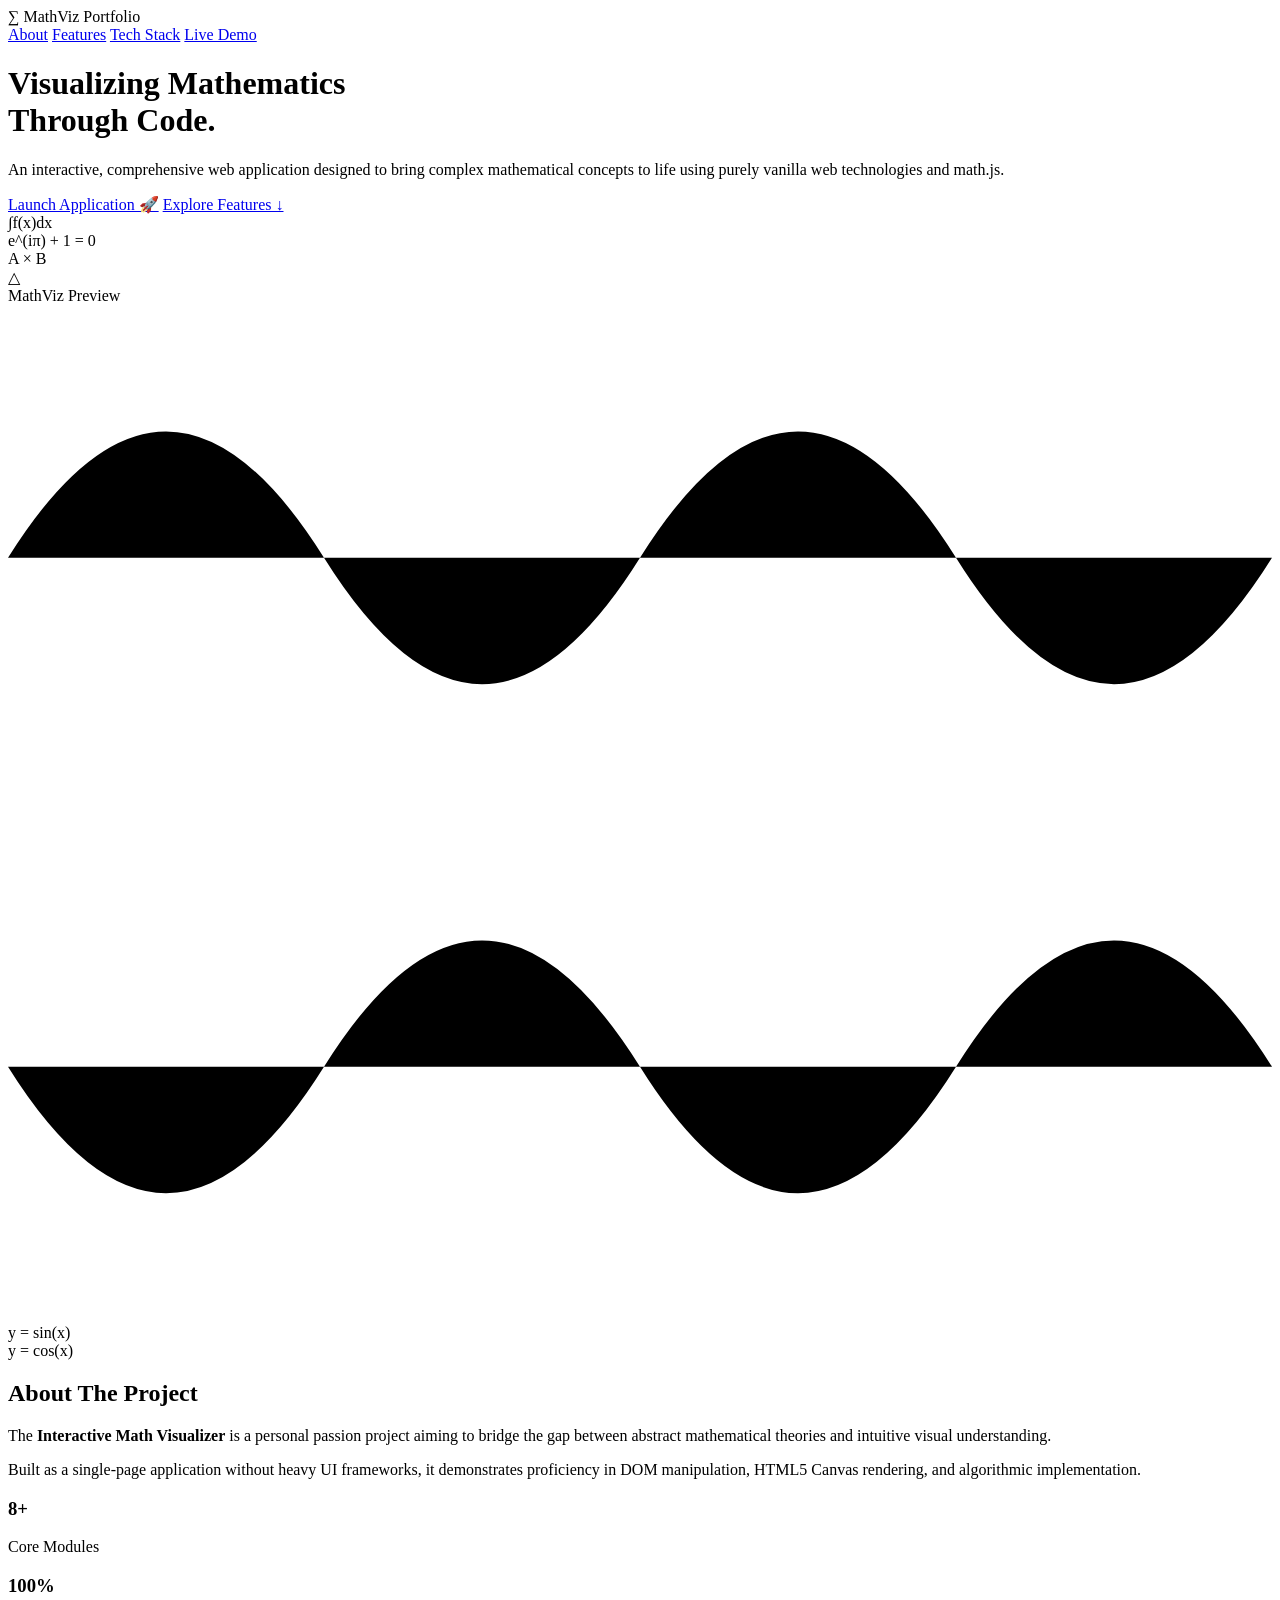
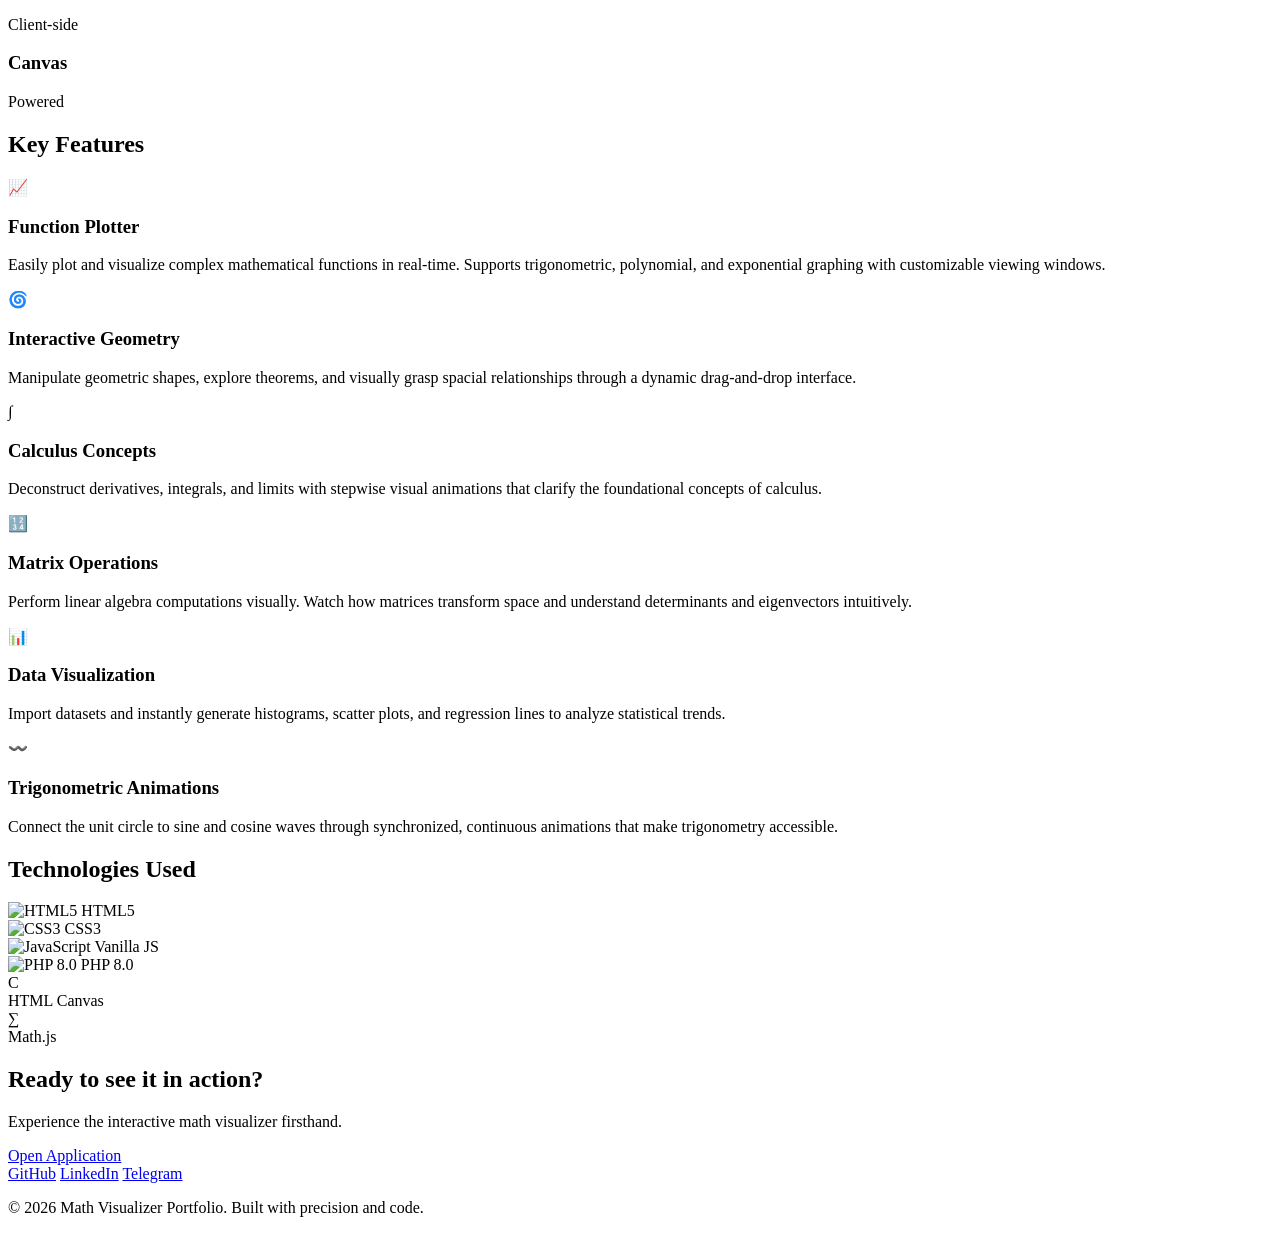
==== docs/index.html @ 6b722054 "Rename portfolio.html to index.html" ====
<!DOCTYPE html>
<html lang="en">

<head>
    <meta charset="UTF-8">
    <meta name="viewport" content="width=device-width, initial-scale=1.0">
    <title>Math Visualizer | Portfolio</title>
    <link rel="stylesheet" href="portfolio.css">
    <link
        href="https://fonts.googleapis.com/css2?family=Inter:wght@300;400;600;800&family=JetBrains+Mono:wght@400;700&display=swap"
        rel="stylesheet">
    <script src="https://cdnjs.cloudflare.com/ajax/libs/gsap/3.12.2/gsap.min.js"></script>
    <script src="https://cdnjs.cloudflare.com/ajax/libs/gsap/3.12.2/ScrollTrigger.min.js"></script>
</head>

<body>
    <div class="cursor"></div>

    <nav class="navbar">
        <div class="logo">
            <span class="logo-icon">∑</span> MathViz Portfolio
        </div>
        <div class="nav-links">
            <a href="#about">About</a>
            <a href="#features">Features</a>
            <a href="#tech">Tech Stack</a>
            <a href="https://ibsa10.github.io/Math-Visualizer/" class="btn-primary-outline" target="_blank">Live Demo</a>
        </div>
    </nav>

    <header class="hero" id="home">
        <div class="hero-content">
            <h1 class="hero-title">Visualizing Mathematics <br><span class="highlight">Through Code.</span></h1>
            <p class="hero-subtitle">An interactive, comprehensive web application designed to bring complex
                mathematical concepts to life using purely vanilla web technologies and math.js.</p>
            <div class="hero-actions">
                <a href="https://ibsa10.github.io/Math-Visualizer/" class="btn-primary" target="_blank">Launch Application 🚀</a>
                <a href="#features" class="btn-secondary">Explore Features ↓</a>
            </div>
        </div>
        <div class="hero-visual">
            <div class="floating-math math-1">∫f(x)dx</div>
            <div class="floating-math math-2">e^(iπ) + 1 = 0</div>
            <div class="floating-math math-3">A × B</div>
            <div class="floating-math math-4">△</div>
            <div class="glass-card main-glass">
                <div class="mockup-header">MathViz Preview</div>
                <div class="mockup-body">
                    <div class="graph-grid"></div>
                    <div class="graph-axis-x"></div>
                    <div class="graph-axis-y"></div>
                    <svg class="sine-wave" viewBox="0 0 500 200" preserveAspectRatio="none">
                        <path d="M 0,100 Q 62.5,0 125,100 T 250,100 T 375,100 T 500,100" class="path-animate-1" />
                    </svg>
                    <svg class="sine-wave cosine-wave" viewBox="0 0 500 200" preserveAspectRatio="none">
                        <path d="M 0,100 Q 62.5,200 125,100 T 250,100 T 375,100 T 500,100" class="path-animate-2" />
                    </svg>
                    <div class="mockup-ui-panel">
                        <div><div class="color-dot primary"></div> y = sin(x)</div>
                        <div><div class="color-dot secondary"></div> y = cos(x)</div>
                    </div>
                </div>
            </div>
        </div>
    </header>

    <section class="section about" id="about">
        <div class="section-container">
            <h2 class="section-title">About The Project</h2>
            <div class="about-grid">
                <div class="about-text">
                    <p>The <strong>Interactive Math Visualizer</strong> is a personal passion project aiming to bridge
                        the gap between abstract mathematical theories and intuitive visual understanding.</p>
                    <p>Built as a single-page application without heavy UI frameworks, it demonstrates proficiency in
                        DOM manipulation, HTML5 Canvas rendering, and algorithmic implementation.</p>
                </div>
                <div class="stats-grid">
                    <div class="stat-card">
                        <h3>8+</h3>
                        <p>Core Modules</p>
                    </div>
                    <div class="stat-card">
                        <h3>100%</h3>
                        <p>Client-side</p>
                    </div>
                    <div class="stat-card">
                        <h3>Canvas</h3>
                        <p>Powered</p>
                    </div>
                </div>
            </div>
        </div>
    </section>

    <section class="section features" id="features">
        <div class="section-container">
            <h2 class="section-title">Key Features</h2>
            <div class="features-grid">
                <div class="feature-card">
                    <div class="feature-icon">📈</div>
                    <h3>Function Plotter</h3>
                    <p>Easily plot and visualize complex mathematical functions in real-time. Supports trigonometric, polynomial, and exponential graphing with customizable viewing windows.</p>
                </div>
                <div class="feature-card">
                    <div class="feature-icon">🌀</div>
                    <h3>Interactive Geometry</h3>
                    <p>Manipulate geometric shapes, explore theorems, and visually grasp spacial relationships through a dynamic drag-and-drop interface.</p>
                </div>
                <div class="feature-card">
                    <div class="feature-icon">∫</div>
                    <h3>Calculus Concepts</h3>
                    <p>Deconstruct derivatives, integrals, and limits with stepwise visual animations that clarify the foundational concepts of calculus.</p>
                </div>
                <div class="feature-card">
                    <div class="feature-icon">🔢</div>
                    <h3>Matrix Operations</h3>
                    <p>Perform linear algebra computations visually. Watch how matrices transform space and understand determinants and eigenvectors intuitively.</p>
                </div>
                <div class="feature-card">
                    <div class="feature-icon">📊</div>
                    <h3>Data Visualization</h3>
                    <p>Import datasets and instantly generate histograms, scatter plots, and regression lines to analyze statistical trends.</p>
                </div>
                <div class="feature-card">
                    <div class="feature-icon">〰️</div>
                    <h3>Trigonometric Animations</h3>
                    <p>Connect the unit circle to sine and cosine waves through synchronized, continuous animations that make trigonometry accessible.</p>
                </div>
            </div>
        </div>
    </section>

    <section class="section tech" id="tech">
        <div class="section-container">
            <h2 class="section-title">Technologies Used</h2>
            <div class="tech-stack">
                <div class="tech-item hover-html">
                    <img src="https://cdn.jsdelivr.net/gh/devicons/devicon/icons/html5/html5-original.svg" alt="HTML5">
                    <span>HTML5</span>
                </div>
                <div class="tech-item hover-css">
                    <img src="https://cdn.jsdelivr.net/gh/devicons/devicon/icons/css3/css3-original.svg" alt="CSS3">
                    <span>CSS3</span>
                </div>
                <div class="tech-item hover-js">
                    <img src="https://cdn.jsdelivr.net/gh/devicons/devicon/icons/javascript/javascript-original.svg"
                        alt="JavaScript">
                    <span>Vanilla JS</span>
                </div>
                <div class="tech-item hover-php">
                    <img src="https://cdn.jsdelivr.net/gh/devicons/devicon/icons/php/php-original.svg" alt="PHP 8.0">
                    <span>PHP 8.0</span>
                </div>
                <div class="tech-item hover-canvas">
                    <div class="canvas-icon">C</div>
                    <span>HTML Canvas</span>
                </div>
                <div class="tech-item hover-mathjs">
                    <div class="math-icon">∑</div>
                    <span>Math.js</span>
                </div>
            </div>
        </div>
    </section>

    <section class="cta-section">
        <h2>Ready to see it in action?</h2>
        <p>Experience the interactive math visualizer firsthand.</p>
        <a href="https://ibsa10.github.io/Math-Visualizer/" class="btn-primary btn-large" target="_blank">Open Application</a>
    </section>

    <footer>
        <div class="contact-links">
            <a href="https://github.com/Ibsa10" target="_blank">GitHub</a>
            <a href="https://www.linkedin.com/in/ibsa-leta" target="_blank">LinkedIn</a>
            <a href="https://t.me/IbsaLt" target="_blank">Telegram</a>
        </div>
        <p>&copy; 2026 Math Visualizer Portfolio. Built with precision and code.</p>
    </footer>

    <script src="portfolio.js"></script>
</body>

</html>
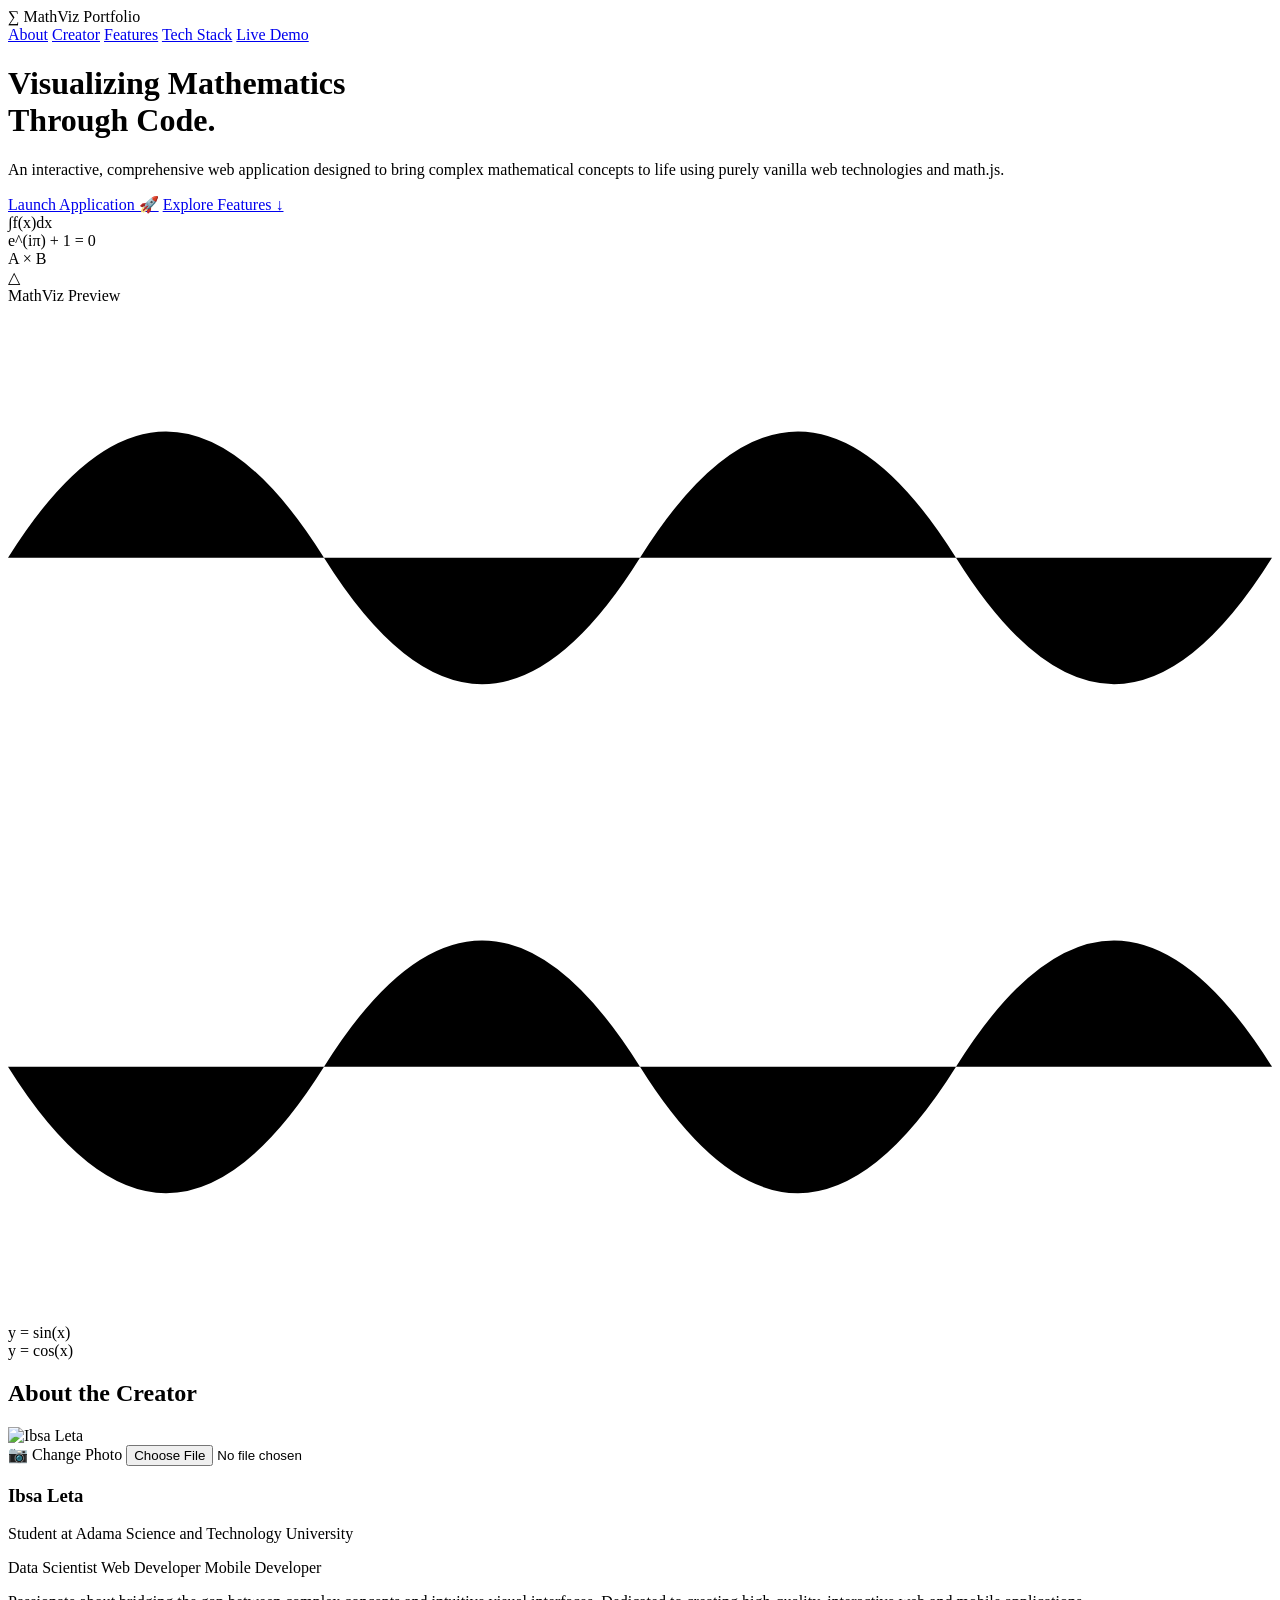
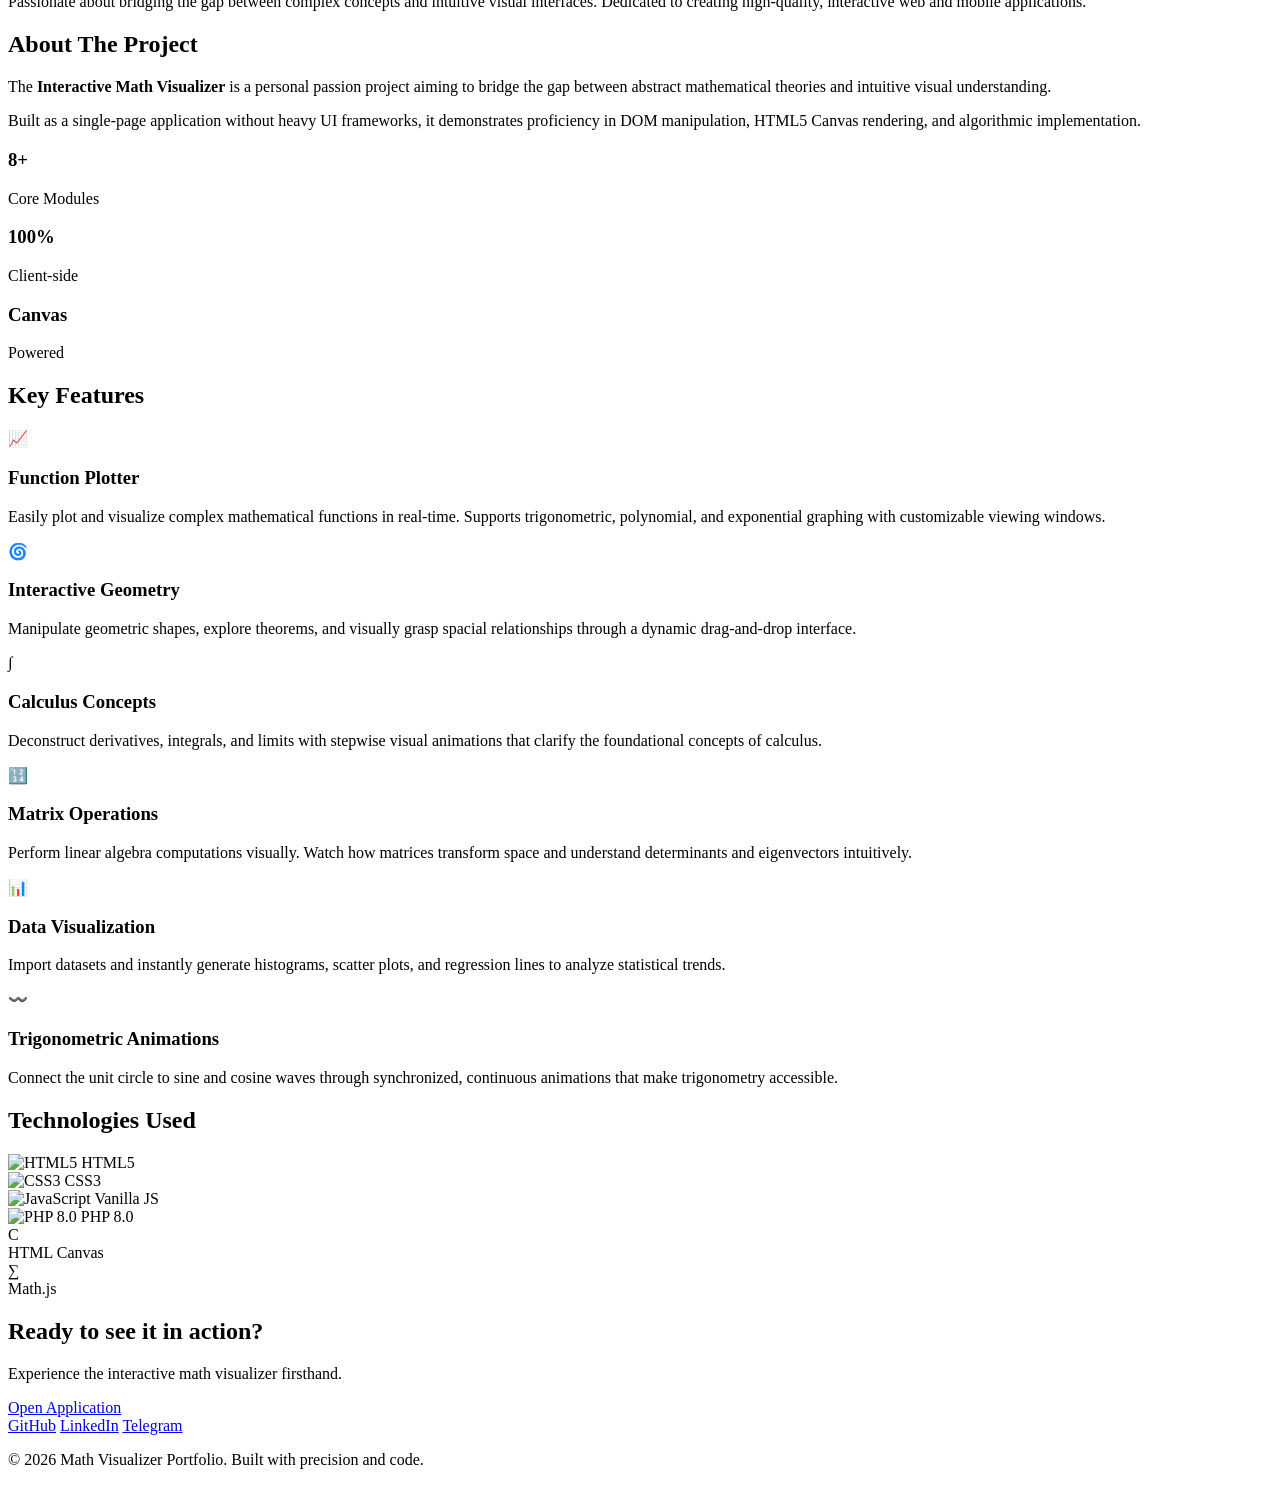
==== commit c9caef38: "Update the index.html" ====
--- a/docs/index.html
+++ b/docs/index.html
@@ -22,6 +22,7 @@
         </div>
         <div class="nav-links">
             <a href="#about">About</a>
+            <a href="#creator">Creator</a>
             <a href="#features">Features</a>
             <a href="#tech">Tech Stack</a>
             <a href="https://ibsa10.github.io/Math-Visualizer/" class="btn-primary-outline" target="_blank">Live Demo</a>
@@ -64,6 +65,35 @@
         </div>
     </header>
 
+    <section class="section creator-profile" id="creator">
+        <div class="section-container">
+            <h2 class="section-title">About the Creator</h2>
+            <div class="creator-card">
+                <div class="profile-container">
+                    <div class="profile-image-wrapper">
+                        <img src="https://ui-avatars.com/api/?name=Ibsa+Leta&background=6366f1&color=fff&size=200" alt="Ibsa Leta" id="profile-preview" class="profile-preview">
+                        <div class="upload-overlay">
+                            <label for="profile-upload" class="upload-label">
+                                <span>📷 Change Photo</span>
+                            </label>
+                            <input type="file" id="profile-upload" accept="image/*" class="file-upload-input">
+                        </div>
+                    </div>
+                </div>
+                <div class="creator-info">
+                    <h3 class="creator-name">Ibsa Leta</h3>
+                    <p class="creator-subtitle">Student at Adama Science and Technology University</p>
+                    <div class="creator-badges">
+                        <span class="badge">Data Scientist</span>
+                        <span class="badge">Web Developer</span>
+                        <span class="badge">Mobile Developer</span>
+                    </div>
+                    <p class="creator-bio">Passionate about bridging the gap between complex concepts and intuitive visual interfaces. Dedicated to creating high-quality, interactive web and mobile applications.</p>
+                </div>
+            </div>
+        </div>
+    </section>
+
     <section class="section about" id="about">
         <div class="section-container">
             <h2 class="section-title">About The Project</h2>
